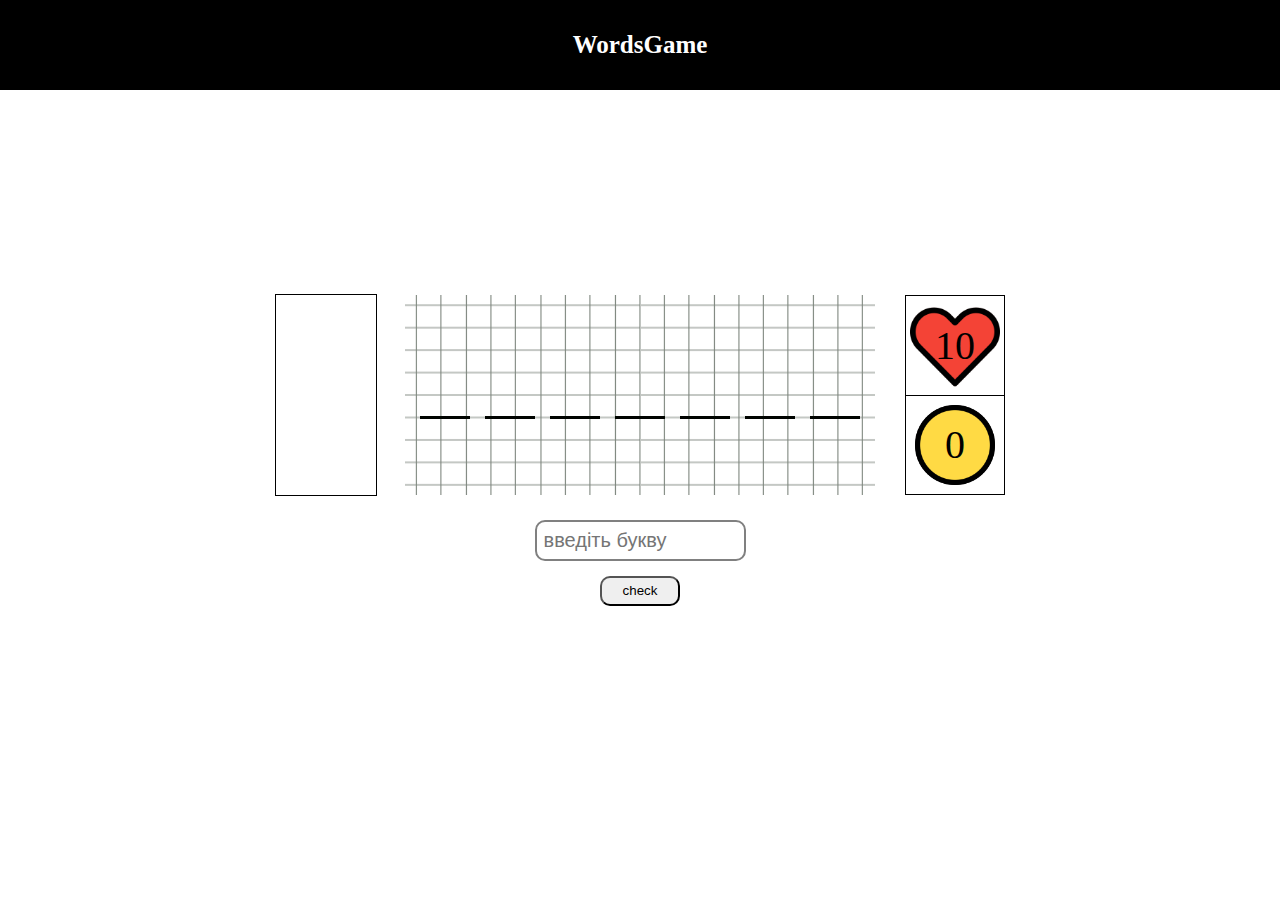
==== game.html @ 899ff8df "завершена механіка гри" ====
<!doctype html>
<html lang="en">
<head>
    <meta charset="UTF-8">
    <meta name="viewport"
          content="width=device-width, user-scalable=no, initial-scale=1.0, maximum-scale=1.0, minimum-scale=1.0">
    <meta http-equiv="X-UA-Compatible" content="ie=edge">
    <title>start game</title>
    <link rel="stylesheet" href="css/game.css">

</head>
<body>
<header class="header"><a href="menu.html">WordsGame</a></header>

<main class="main">


  <section class="main_box">

    <div class="backImg"></div>

    <div class="letters"></div>

    <div class="heard">
      <img src="photos/heard.png" alt="heard">
      <div>10</div>
    </div>

    <div class="score">
      <img src="photos/circle1.png" alt="circle1">
      <img src="photos/circle.png" alt="circle">
      <div>0</div>
    </div>

  </section>



  <section class="main_inputs">
    <input type="text" name="text" id="text" placeholder='введіть букву'>
    <button>check</button>
  </section>

  <div class="opacity"></div>

  <section class="gameOver">
    <div>
      <p>Гру закінчено</p>
      <p>Загадане слово: <span></span></p>
      <p>Рахунок: 0</p>
      <button>Вихід</button>
    </div>
  </section>

</main>

<script src="js/js.js"></script>
</body>
</html>
---- css/game.css ----
*{
    margin: 0;
    padding: 0;
}

.show{
    display: block;
}

.hide{
    display: none;
}

.header{
    width: 100%;
    height: 10vh;
    background: #000;

    display: flex;
    justify-content: center;
    align-items: center;
}
.header a{
    text-decoration: none;
    color: white;
    font-size: 25px;
    font-weight: bold;
}

.main{
    width: 100%;
    height: 80vh;

    position: relative;

    display: flex;
    flex-direction: column;
    justify-content: center;
    align-items: center;
    margin: 0;
}
.heard{
    position: absolute;

    top: 0;
    right: -130px;
    width: 98px;
    height: 99px;
    border-top: 1px solid black;
    border-left: 1px solid black;
    border-right: 1px solid black;
    display: flex;
    justify-content: center;
    align-items: center;
}

.heard div{
    position: absolute;
    font-size: 40px;
}
.heard img{
    position: absolute;
    width: 90px;
}

.score{
    position: absolute;

    right: -130px;
    bottom: 0;
    width: 98px;
    height: 98px;
    border: 1px solid black;
    display: flex;
    justify-content: center;
    align-items: center;
}
.score div{
    position: absolute;
    font-size: 40px;
}
.score img{
    position: absolute;
    width: 80px;
}


.center{
    display: flex;
}

.letters{
    position: absolute;
    left: -130px;
    width: 100px;
    height: 200px;
    border: 1px solid black;

    display: flex;
    flex-direction: column;
    flex-wrap: wrap;
}

.main_box{
    position: relative;
    min-width: 300px;
    height: 200px;

    display: flex;
    justify-content: center;
    align-items: center;

    column-gap: 15px;

    padding: 0 15px 0 15px;
}

.backImg{
    position: absolute;
    width: 100%;
    height: 100%;
    background-image: url("../photos/copybook.png");
    background-repeat: no-repeat;
    background-position: center;
    opacity: 50%;
}

.box{
    width: 50px;
    height: 45px;
    border-bottom: 3px solid black;

    display: flex;
    justify-content: center;
    align-items: center;

    font-size: 60px;
}

.badBox{
    width: 50px;
    height: 40px;

    display: flex;
    justify-content: center;
    align-items: center;

    font-size: 30px;
    text-decoration: underline red;
}

.main_inputs{
    margin-top: 25px;
    display: flex;
    flex-direction: column;
    justify-content: center;
    align-items: center;
}

input{
    width: 200px;
    height: 37px;
    border: 2px solid grey;
    font-size: 20px;
    border-radius: 10px;
    padding-left: 7px;
}

button{
    margin-top: 15px;
    width: 80px;
    height: 30px;
    border-radius: 10px;
    cursor: pointer;
}
.gameOver{
    position: absolute;
    z-index: 2;
    display: none;

    justify-content: center;
    align-items: center;

    width: 100%;
    height: 100vh;
}
.gameOver div{

    width: 200px;
    height: 150px;

    display: flex;
    flex-direction: column;
    align-items: center;
    justify-content: center;
    text-align: center;

    background: #fff;
    border-radius: 10px;
}

.gameOver div p:nth-of-type(2) span{
    font-weight: bold;

}
.opacity{
    display: none;
    position: absolute ;
    z-index: 1;
    width: 100%;
    height: 100vh;

    background: black;
    opacity: 0.5;
}
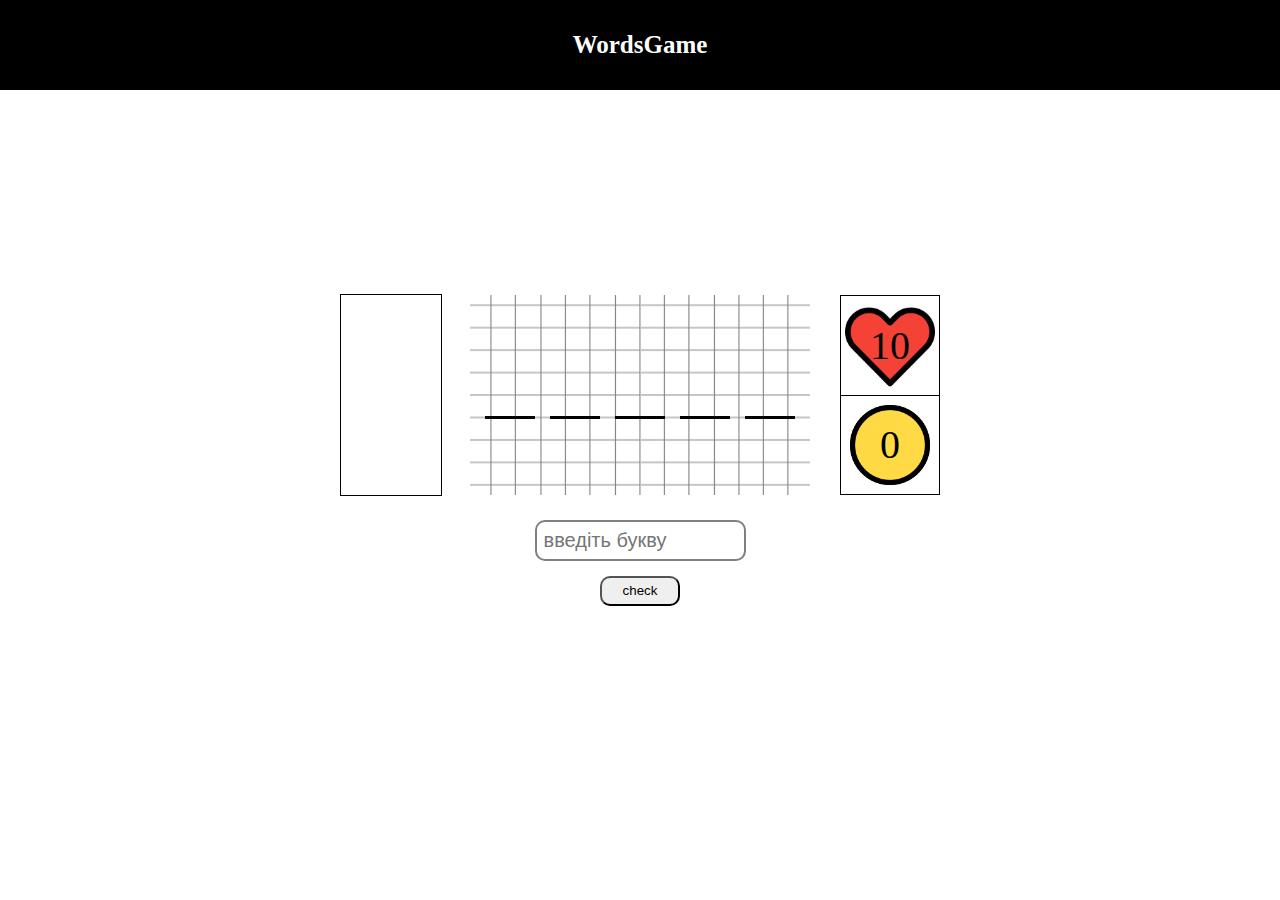
==== commit 4fabe325: "завершена механіка гри" ====
--- a/game.html
+++ b/game.html
@@ -10,7 +10,7 @@
 
 </head>
 <body>
-<header class="header"><a href="menu.html">WordsGame</a></header>
+<header class="header"><a href="index.html">WordsGame</a></header>
 
 <main class="main">
 
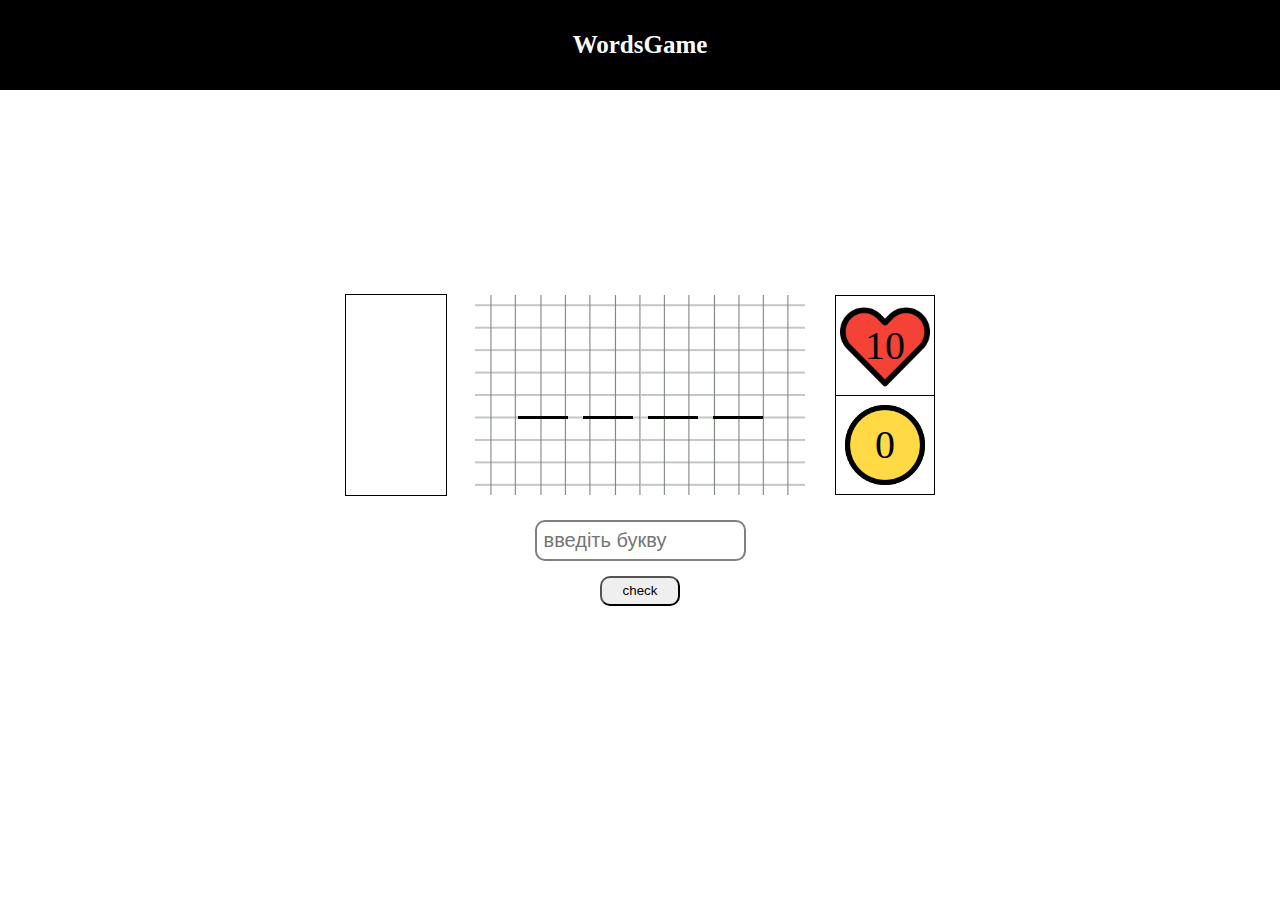
==== commit 337ef529: "завершена механіка гри" ====
--- a/game.html
+++ b/game.html
@@ -34,8 +34,6 @@
 
   </section>
 
-
-
   <section class="main_inputs">
     <input type="text" name="text" id="text" placeholder='введіть букву'>
     <button>check</button>
